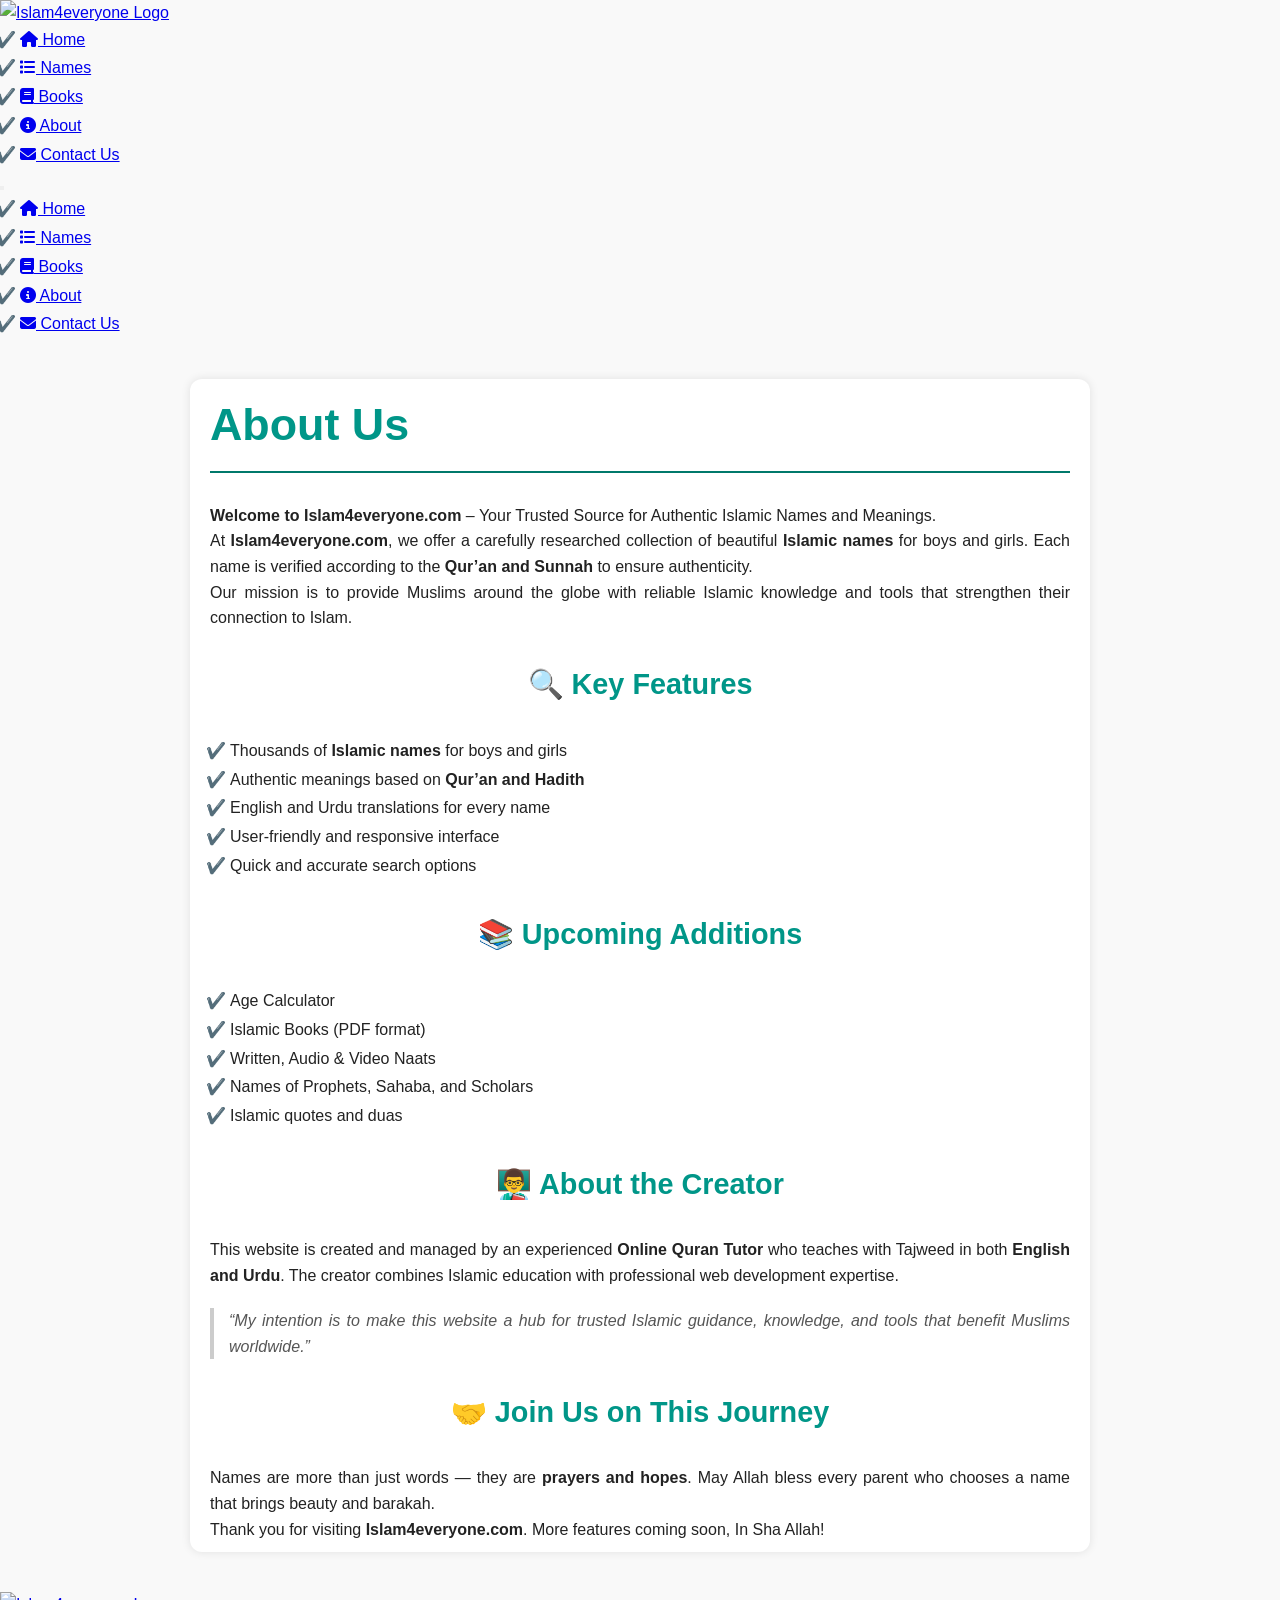
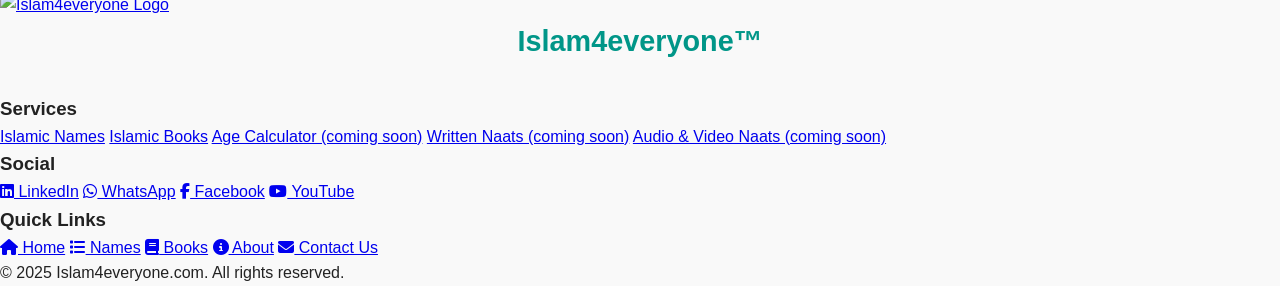
==== htmls/about.html @ d9e1e501 "naats ke reference dal rha hn" ====
<!DOCTYPE html>
<html lang="en">

<head>
  <meta charset="UTF-8" />
  <meta name="viewport" content="width=device-width, initial-scale=1.0" />
  
  <!-- SEO Meta Tags -->
  <meta name="description" content="Islam4everyone.com offers authentic Islamic names with verified meanings from Qur'an and Sunnah. Explore Islamic books, Naats, and learning resources." />
  <meta name="keywords" content="Islamic names, Quranic names, Muslim boy names, Muslim girl names, authentic meanings, Islamic Naats, Islamic Books, Quran tutor" />
  <meta name="author" content="Islam4everyone.com" />

  <!-- Open Graph / Social Meta Tags -->
  <meta property="og:title" content="About Us - Islam4everyone.com" />
  <meta property="og:description" content="Your trusted source for authentic Islamic names and Islamic learning resources." />
  <meta property="og:image" content="../asserts/Website-logo-eng.webp" />
  <meta property="og:url" content="https://muhammadsarfrazqadri.github.io/Islam4everyone/htmls/about.html" />
  <meta property="og:type" content="website" />

  <title>About Us | Islam4everyone.com</title>

  <!-- Stylesheets -->
  <link rel="stylesheet" href="https://cdnjs.cloudflare.com/ajax/libs/font-awesome/6.4.0/css/all.min.css" />
  <link rel="stylesheet" href="../css/style.css">
  <link rel="stylesheet" href="../css/footer.css">
  <link rel="stylesheet" href="../css/navBar.css">

  <style>
    main {
      max-width: 900px;
      margin: 40px auto;
      padding: 10px 20px;
      background-color: #fff;
      border-radius: 12px;
      box-shadow: 0 0 10px rgba(0, 0, 0, 0.1);
      text-align: justify;
    }

    h1,
    h2 {
      color: #009688;
    }

    h1 {
      border-bottom: 2px solid #00796b;
      padding-bottom: 10px;
    }

    ul {
      list-style-type: "✔️ ";
      padding-left: 20px;
      line-height: 1.8;
    }

    section {
      margin-top: 30px;
    }

    blockquote {
      font-style: italic;
      color: #555;
      border-left: 4px solid #ccc;
      padding-left: 15px;
      margin: 20px 0;
    }
  </style>
</head>

<body>

  <!-- HEADER -->
  <header>
    <nav class="navbar" aria-label="Main Navigation">
      <div class="nav-inner-div">
        <a href="../index.html">
          <img class="logo" src="../asserts/Website-logo-eng.webp" alt="Islam4everyone Logo">
        </a>
        <ul class="nav-links" id="navLinksDesktop">
          <li><a href="../index.html"><i class="fas fa-home"></i> Home</a></li>
          <li><a href="../htmls/allnames.html"><i class="fas fa-list"></i> Names</a></li>
          <li><a href="../htmls/books.html"><i class="fas fa-book"></i> Books</a></li>
          <li><a href="../htmls/about.html" class="active"><i class="fas fa-info-circle"></i> About</a></li>
          <li><a href="../htmls/contact.html"><i class="fas fa-envelope"></i> Contact Us</a></li>
        </ul>

        <!-- Mobile Menu -->
        <button class="hamburger" id="navToggle" aria-label="Toggle menu">
          <span class="bar"></span>
          <span class="bar"></span>
          <span class="bar"></span>
        </button>
        <nav class="mobile-nav-dropdown" id="mobileNavDropdown">
          <ul class="nav-links" id="navLinksMobile">
            <li><a href="../index.html"><i class="fas fa-home"></i> Home</a></li>
            <li><a href="../htmls/allnames.html"><i class="fas fa-list"></i> Names</a></li>
            <li><a href="../htmls/books.html"><i class="fas fa-book"></i> Books</a></li>
            <li><a href="../htmls/about.html" class="active"><i class="fas fa-info-circle"></i> About</a></li>
            <li><a href="../htmls/contact.html"><i class="fas fa-envelope"></i> Contact Us</a></li>
          </ul>
        </nav>
      </div>
    </nav>
  </header>

  <!-- MAIN CONTENT -->
  <main>
    <h1>About Us</h1>

    <section>
      <p><strong>Welcome to Islam4everyone.com</strong> – Your Trusted Source for Authentic Islamic Names and Meanings.</p>
      <p>At <strong>Islam4everyone.com</strong>, we offer a carefully researched collection of beautiful <strong>Islamic names</strong> for boys and girls. Each name is verified according to the <strong>Qur’an and Sunnah</strong> to ensure authenticity.</p>
      <p>Our mission is to provide Muslims around the globe with reliable Islamic knowledge and tools that strengthen their connection to Islam.</p>
    </section>

    <section>
      <h2>🔍 Key Features</h2>
      <ul>
        <li>Thousands of <strong>Islamic names</strong> for boys and girls</li>
        <li>Authentic meanings based on <strong>Qur’an and Hadith</strong></li>
        <li>English and Urdu translations for every name</li>
        <li>User-friendly and responsive interface</li>
        <li>Quick and accurate search options</li>
      </ul>
    </section>

    <section>
      <h2>📚 Upcoming Additions</h2>
      <ul>
        <li>Age Calculator</li>
        <li>Islamic Books (PDF format)</li>
        <li>Written, Audio & Video Naats</li>
        <li>Names of Prophets, Sahaba, and Scholars</li>
        <li>Islamic quotes and duas</li>
      </ul>
    </section>

    <section>
      <h2>👨‍🏫 About the Creator</h2>
      <p>This website is created and managed by an experienced <strong>Online Quran Tutor</strong> who teaches with Tajweed in both <strong>English and Urdu</strong>. The creator combines Islamic education with professional web development expertise.</p>
      <blockquote>
        “My intention is to make this website a hub for trusted Islamic guidance, knowledge, and tools that benefit Muslims worldwide.”
      </blockquote>
    </section>

    <section>
      <h2>🤝 Join Us on This Journey</h2>
      <p>Names are more than just words — they are <strong>prayers and hopes</strong>. May Allah bless every parent who chooses a name that brings beauty and barakah.</p>
      <p>Thank you for visiting <strong>Islam4everyone.com</strong>. More features coming soon, In Sha Allah!</p>
    </section>
  </main>

  <!-- FOOTER -->
  <footer id="footer">
    <div class="footer-container">
      <div class="footer-logo">
        <a href="../index.html"><img class="logo" src="../asserts/Website-logo-eng.webp" alt="Islam4everyone Logo"></a>
        <h2>Islam4everyone<span>™</span></h2>
      </div>
      
      <div class="footer-column">
        <h3>Services</h3>
        <div class="footer-links">
          <a href="../htmls/allnames.html">Islamic Names</a>
          <a href="../htmls/books.html">Islamic Books</a>
          <a href="#">Age Calculator (coming soon)</a>
          <a href="#">Written Naats (coming soon)</a>
          <a href="#">Audio & Video Naats (coming soon)</a>
        </div>
      </div>
      
      <div class="footer-column">
        <h3>Social</h3>
        <div class="footer-links">
          <a target="_blank" href="https://www.linkedin.com/in/muhammad-sarfraz-web-developer"><i class="fab fa-linkedin"></i> LinkedIn</a>
          <a target="_blank" href="https://wa.me/+923198370838"><i class="fab fa-whatsapp"></i> WhatsApp</a>
          <a target="_blank" href="https://www.facebook.com/share/18s2dLkLie/"><i class="fab fa-facebook-f"></i> Facebook</a>
          <a target="_blank" href="https://www.youtube.com"><i class="fab fa-youtube"></i> YouTube</a>
        </div>
      </div>
      
      <div class="footer-column">
        <h3>Quick Links</h3>
        <div class="footer-links">
          <a href="../index.html"><i class="fas fa-home"></i> Home</a>
          <a href="../htmls/allnames.html"><i class="fas fa-list"></i> Names</a>
          <a href="../htmls/books.html"><i class="fas fa-book"></i> Books</a>
          <a href="../htmls/about.html"><i class="fas fa-info-circle"></i> About</a>
          <a href="../htmls/contact.html"><i class="fas fa-envelope"></i> Contact Us</a>
        </div>
      </div>
    </div>
    
    <div class="footer-bottom">
      &copy; 2025 Islam4everyone.com. All rights reserved.
    </div>
  </footer>

  <!-- JS Files -->
  <script src="../app.js/index.js"></script>
  <script src="../app.js/hamburger.js"></script>
  <script src="../app.js/footer.js"></script>
</body>
</html>
---- css/style.css ----
/* Master CSS for Islamic Names Website */

/* ================================================ VARIABLES ============================= */
:root {
  --font-family: 'Poppins', 'Segoe UI', sans-serif;
  --font-size: 16px;

  --primary: #009688;
  --primary-light: #26a69a;
  --primary-most-light: #ccf0ee;
  --primary-bg: #f5f7fa;
  --secondary: #4e9f3d;

  --accent: #ffc107;
  --yellow: #ffeb3b;
  --light-yellow: #fcf08a;

  --text: #222;
  --text-color: #222;
  --text-muted: #555;
  --white: #fff;
  --bg-color: #f9f9f9;

  --shadow: 1px 2px 15px var(--primary);
  --card-radius: 10px;
  --radius: 10px;

  --dark-bg: #121212;
  --dark-text: #e0e0e0;
  --dark-primary: #004d40;

  --urdu-bg: #fff8e1;
  --urdu-text: #3e2723;
  --urdu-accent: #b68973;
}

/* ================================================ GLOBAL STYLES ============================= */
* {
  margin: 0;
  padding: 0;
  box-sizing: border-box;
}

body {
  font-family: 'Trebuchet MS', sans-serif;
  background-color: var(--bg-color);
  color: var(--text-color);
  font-size: var(--font-size);
  line-height: 1.6;
  min-height: 90vh;
  display: flex;
  flex-direction: column;
  text-align: justify;
}


/* =================================== MAIN FRONT PAGE ======================================== */

.main-front-page {
  position: relative;
  height: 85vh;
  width: 100%;
  box-shadow: var(--shadow);
  border-radius: 0 0 1rem 1rem;
}

.result-upper-container {
  height: 90vh;
  width: 100%;
  display: flex;
  justify-content: center;
  align-items: center;
  gap: inherit;
  position: relative;
  overflow-y: scroll;
  scroll-behavior: smooth;
  scrollbar-width: none;
}

video {
  position: absolute;
  top: 0;
  left: 0;
  width: 100%;
  height: 100%;
  object-fit: cover;
  z-index: -1;
}

.overlay {
  position: absolute;
  top: 0;
  left: 0;
  width: 100%;
  height: 100%;
  background: rgba(0, 0, 0, 0.5);
  z-index: 0;
}

.content {
  position: relative;
  z-index: 1;
  height: 100%;
  display: flex;
  flex-direction: column;
  justify-content: center;
  align-items: center;
  color: var(--white);
  padding: 12px;
}

.search-box {
  position: relative;
  text-align: center;
  margin-bottom: 1.5rem;
  display: flex;
  justify-content: center;
  align-items: center;
  flex-direction: column;
  width: 100%;
}

.search-box input {
  padding: 12px 20px;
  z-index: 1001;
  font-size: 1.3rem;
  border: 1px solid var(--primary-light);
  border-radius: 30px;
  width: 70%;
  outline: none;
  transition: box-shadow 0.3s;
}

.search-box input:focus {
  border-bottom: 3px solid var(--primary);
  box-shadow: 0 0 15px var(--white);
}


input:focus {
  box-shadow: 0 0 10px #fff;
}

#resultsList {
  position: absolute;
  top: 100%;
  display: block;
  z-index: 1000;
  background: var(--bg-color);
  color: #333;
  list-style: none;
  line-height: 2.5;
  border-radius: 7px 7px 2rem 2rem;
  margin-top: -2rem;
  padding-top: 2rem;
  max-height: 250px;
  overflow-y: auto;
  width: 70%;
  scrollbar-width: none;
}

#resultsList li a {
  display: block;
  border-radius: 0 0 2rem 2rem;
  font-weight: 500;
  text-transform: capitalize;
  width: 100%;
  color: var(--text-color);
  background-color: var(--bg-color);
  padding: 10px 20px;
  cursor: pointer;
  transition: background 0.3s;
  border-bottom: #bfc2c1 1px solid;
}

#resultsList li a:hover {
  background: var(--primary-most-light);
  border-bottom: #bfc2c1 2px solid;

}

h1 {
  font-size: 2.8rem;
  margin-bottom: 15px;
}

h2 {
  text-align: center;
  font-size: 1.8rem;
  margin-bottom: 30px;
}

.typewriter {
  margin-top: 20px;
  font-size: 1.5rem;
  font-weight: 600;
  min-height: 2.4rem;
  color: var(--yellow);
  border-right: 3px solid var(--yellow);
  white-space: nowrap;
}

/* =================================== MAIN FRONT PAGE RESPONSIVE STYLES ======================================== */

@media (max-width: 600px) {
  h1 {
    font-size: 2rem;
    text-align: center;
  }

  h2 {
    font-size: 1rem;
  }

  .typewriter {
    font-size: 1rem;
  }

  .search-box input {
    width: 90%;
    padding: 12px 20px;
  }

  .main-front-page {
    height: 70vh;
  }
}

/* =================================== MAIN FRONT PAGE RESPONSIVE STYLES COMPLETED ============================= */

/* =================================== MAIN FRONT PAGE COMPLETED =============================================== */

/* =================================== MAIN FRONT PAGE SECOND CONTAINER ======================================== */
.second-container-front-page {
  display: flex;
  justify-content: space-evenly;
  align-items: center;
  flex-wrap: wrap;
  padding: 50px 20px;
  background: var(--primary-most-light);
  gap: 20px;
  /* Add gap for spacing between items */
}

.left,
.right {
  flex: 1;
  text-align: center;
}

.left img {
  max-width: 70%;
  border-radius: 15px;
  box-shadow: 0 4px 20px var(--primary-most-light);
}

.right {
  min-width: 300px;
  padding: 20px;
  color: var(--primary-light);
}

.left img {
  width: 70%;
  border-radius: 10px;
  box-shadow: var(--shadow);
}

.right h2 {
  text-decoration: underline;
  color: var(--primary);
  margin-bottom: 20px;
}

.right p {
  font-size: 1.1rem;
  margin-bottom: 20px;
  color: var(--primary-light);
  text-align: justify;
}

.right ul {
  list-style: none;
  padding: 0;
  margin-bottom: 30px;
  text-align: justify;
}

.right li {
  margin-bottom: 15px;
  font-size: 1rem;
}

.right a {
  text-decoration: none;
}

.right a span {
  transition: all 0.3s ease-in-out;
}

#button-en a:hover span {
  padding-left: 40px;
}

#button-ur:hover span {
  padding-right: 40px;
}

.right .button {
  display: inline-block;
  width: 80%;
  text-align: center;
  align-content: center;
  padding: 12px 25px;
  background: var(--primary-light);
  color: var(--white);
  border-radius: 30px;
  font-weight: 500;
  text-decoration: none;
  font-size: 1.1rem;
  transition: 0.3s;
  overflow: hidden;
}

.right .button:hover {
  background: var(--primary);
}

/* =================================== MAIN FRONT PAGE SECOND CONTAINER RESPONSIVE STYLES ======================== */
@media (max-width: 850px) {
  .second-container-front-page {
    flex-direction: column;
    align-items: center;
    padding: 30px 10px;
  }

  .left img {
    width: 90%;
    max-width: 400px;
  }

  .name-card {
    width: 10.5em;
  }
}

@media (max-width: 768px) {



  .right {
    width: 90%;
    text-align: center;
  }

  .right h2 {
    font-size: 1.5rem;
  }

  .right p,
  .right li {
    font-size: 1rem;
  }

  .right .button {
    padding: 10px 20px;
    font-size: 1rem;
  }
}


/* ====================================== MAIN VIEW SECOND CONTAINER COMPLETED ================================ */

/* ===== NAMES SLIDER SECTION ===== */

.names-slider-wrapper {
  position: relative;
  display: flex;
  align-items: center;
  justify-content: center;
  gap: 10px;
  padding: 2rem;
  overflow: hidden;
}

.names-section {
  display: flex;
  overflow-x: auto;
  scroll-behavior: smooth;
  padding: 1em;
  scrollbar-width: none;
}

.names-section::-webkit-scrollbar {
  display: none;
}

.name-card {
  flex: 0 0 auto;
  width: 17em;
  background: var(--white);
  padding: 2rem 10px;
  border-radius: var(--card-radius);
  text-align: center;
  box-shadow: 1px 1px 8px var(--white);
  transition: all 0.3s;
  cursor: pointer;
  position: relative;
}

.ur_content {
  font-family: 'Jameel Noori Nastaleeq', sans-serif;
}


.name-card::after {
  content: '';
  position: absolute;
  inset: -3px;
  background: conic-gradient(from var(--angle), white, white, #ee386b, #ff0000, #11ebff, white, white, #a0e00a, #f1ff2a, rgb(41, 219, 210));
  z-index: -2;
  border-radius: var(--card-radius);
}

.name-card::after {
  animation: animate-border 3.5s linear infinite;
}

.name-card:hover {
  box-shadow: var(--shadow);
}

.name-card h2 {
  text-align: center;
  font-size: 1.5rem;
  width: 100%;
  color: var(--primary);
  margin-bottom: 0.5rem;
  text-transform: capitalize;
  font-weight: 600;
}


.name-card .meaning {
  font-size: 0.95rem;
  margin: 0.5rem 0 1rem;
  color: var(--text-muted);
}

.ur_content .meaning {
  font-size: 1.3rem;
}

.details-btn {
  background: var(--primary-light);
  color: var(--white);
  padding: 8px 20px;
  border-radius: 5px;
  text-decoration: none;
  border: none;
  cursor: pointer;
  font-weight: 500;
  transition: 0.3s;
}

.details-btn:hover {
  background: var(--primary);
  box-shadow: 0 2px 10px rgba(0, 0, 0, 0.1);
}

.arrow-btn {
  background: var(--primary-most-light);
  color: #fff;
  border: none;
  line-height: 1px;
  height: 3em;
  padding: 10px 12px;
  border-radius: 50%;
  cursor: pointer;
  font-size: 1.2rem;
  transition: background 0.3s ease;
  z-index: 2;
}

.arrow-btn:hover {
  background: var(--primary);

}

.more-names-container {
  font-size: 1.2rem;
  padding: 2.5rem;
  text-align: center;
}

/* ================================= NAMES SECTION COMPLETED ======================================== */

@property --angle {
  syntax: "<angle>";
  initial-value: 0deg;
  inherits: false;
}

@keyframes animate-border {
  from {
    --angle: 53deg;
  }

  to {
    --angle: 413deg;
  }
}

@media (max-width: 850px) {
  .name-card {
    width: 90%;
  }

  .details-btn {
    padding: 3px 12px;
    font-weight: 300;
    transition: 0.3s;
  }

  .name-card h2 {
    font-size: 1.2rem;
    width: max-content;
  }
}




/* ============================== Urdu Styles ====================================================== */
.typewriter-ur {
  margin-top: 20px;
  font-size: 1.5rem;
  font-weight: 600;
  height: 30px;
  color: var(--yellow);
  border-left: 3px solid var(--yellow);
  white-space: nowrap;
}




/* ======================= ALL NAMES PAGE STYLING ========================== */

.all-names-section {
  max-width: 1100px;
  margin: 0 auto;
  padding: 2rem 0;
  background: var(--white);
  border-radius: 12px;
  box-shadow: 0 0 12px rgba(0, 0, 0, 0.05);
}

.all-names-section h1 {
  text-align: center;
  color: var(--primary);
  margin-bottom: 1.5rem;
  font-size: 2rem;
}

/* Alphabet Buttons */
.alphabets {
  text-align: center;
  margin-bottom: 2rem;
  flex-wrap: wrap;
  width: 82%;
  gap: 8px;
}

.alphabets button,
.filter-btn {
  margin: 4px;
  padding: 8px 14px;
  font-size: 1rem;
  min-width: 3.5rem;
  border: 3px double var(--primary-light);
  border-radius: 5px;
  color: var(--primary);
  cursor: pointer;
  transition: all 0.3s;
}

.alphabets button:hover,
.filter-btn:hover {
  background: var(--primary);
  color: var(--white);
}

/* Name Cards */
.names-section {
  grid-template-columns: repeat(auto-fit, minmax(230px, 1fr));
  gap: 1.5rem;
}

#resultsContainer {
  position: absolute;
  top: 10px;
  width: 95%;
  display: flex;
  flex-direction: column;
  justify-content: center;
  align-items: center;
  gap: inherit;
}

#allNamesMain .name-card {
  display: flex;
  justify-content: space-between;
  flex-wrap: wrap;
  align-items: center;
  width: 100%;
  background: var(--white);
  padding: 1rem;
  border-radius: 10px;
  text-align: center;
  text-transform: capitalize;
  align-content: center;
  box-shadow: 0px 0px 12px rgba(114, 113, 113);
  transition: 0.3s;
}

.name-card .details-btn {
  background: var(--primary-light);
  color: white;
  padding: 8px 14px;
  border-radius: 5px;
  text-decoration: none;
  display: inline-block;
  font-size: 0.95rem;
  transition: background 0.3s;
}

.name-card .details-btn:hover {
  background: var(--primary);
}


/* ================================= ALL NAMES PAGE STYLES ======================================== */

.all-names-section {
  display: flex;
  flex-direction: column;
  align-items: center;
  justify-content: center;
  margin: 1.2rem;
  gap: 20px;
  width: 100%;
  background: rgb(238, 236, 236);
  box-shadow: inset 0 0 10px rgba(0, 0, 0, 0.877);
}

.search-filter-container {
  width: 80%;
  text-align: center;
}

.search-filter-container input {
  width: 90%;
  padding: 12px;
  font-size: 18px;
  border-radius: 8px;
}

.alphabet-filter {
  text-align: center;
  line-height: 4;
  width: 75%;
}

.alphabet-filter .filter-btn {
  margin: 5px;
  padding: 10px 15px;
  border: 1px solid #4caf50;
  border-radius: 6px;
  cursor: pointer;
  font-weight: bold;
  transition: background 0.3s;
}

.alphabet-filter .filter-btn:hover {
  background-color: #4caf50;
  color: #fff;
}

.all-names-list {
  width: 80%;
  min-height: 55vh;
}

#namesContainer ul {
  display: flex;
  flex-wrap: wrap;
  justify-content: center;
  gap: 20px;
  align-items: center;
}

#namesContainer li {
  list-style: none;
  width: 230px;
  box-shadow: var(--shadow);
  transition: transform 0.3s, box-shadow 0.3s;
}

#allNamesSection {
  display: flex;
  flex-wrap: wrap;
  justify-content: center;
  align-items: center;
}

#allNamesMain {
  display: flex;
  justify-content: center;
  align-items: center;
  width: 100%;
  max-width: 1200px;
  margin: 0 auto;
}

#allNamesSection {
  gap: 9px;
}

#allNamesSection .name-card {
  display: flex;
  justify-content: space-around;
  flex-wrap: wrap;
  align-items: center;
  width: 100%;
  background: var(--white);
  border-radius: var(--card-radius);
}

#allNamesSection .name-card:hover {
  box-shadow: var(--shadow);
}

/*  Contact Page Section */

.contact-section {
  max-width: 800px;
  margin: 50px auto;
  background-color: var(--white);
  padding: 30px;
  border-radius: 8px;
  box-shadow: 0 0 10px rgba(0, 0, 0, 0.1);
}

.contact-title {
  border-bottom: 2px solid var(--primary);
}

.contact-section h1,
.contact-section h2 {
  color: var(--primary);
}

.contact-info p {
  margin: 10px 0;
}

.contact-info a {
  color: blue;
  text-decoration: none;
}

.contact-info a:hover {
  text-decoration: underline;
}

.contact-form {
  margin-top: 20px;
}

.contact-form label {
  display: block;
  margin-bottom: 5px;
  font-weight: bold;
}

.contact-form input,
.contact-form textarea {
  width: 100%;
  padding: 10px;
  margin-bottom: 15px;
  border: 1px solid #ccc;
  border-radius: 4px;
  font-family: inherit;
}

.contact-form button {
  background-color: var(--primary-light);
  color: white;
  padding: 10px 25px;
  border: none;
  font-weight: 400;
  border-radius: 4px;
  cursor: pointer;
  font-size: 16px;
}

.contact-form button:hover {
  background-color: var(--primary);
}

/*  Loder */

.loader {
  width: 40px;
  aspect-ratio: 1;
  color: #f03355;
  position: relative;
  background: radial-gradient(10px,currentColor 94%,#0000);
}
.loader:before {
  content: '';
  position: absolute;
  inset: 0;
  border-radius: 50%;
  background:
    radial-gradient(9px at bottom right,#0000 94%,currentColor) top    left,
    radial-gradient(9px at bottom left ,#0000 94%,currentColor) top    right,
    radial-gradient(9px at top    right,#0000 94%,currentColor) bottom left,
    radial-gradient(9px at top    left ,#0000 94%,currentColor) bottom right;
  background-size: 20px 20px;
  background-repeat: no-repeat;
  animation: l18 1.5s infinite cubic-bezier(0.3,1,0,1);
}
@keyframes l18 {
   33%  {inset:-10px;transform: rotate(0deg)}
   66%  {inset:-10px;transform: rotate(90deg)}
   100% {inset:0    ;transform: rotate(90deg)}
}
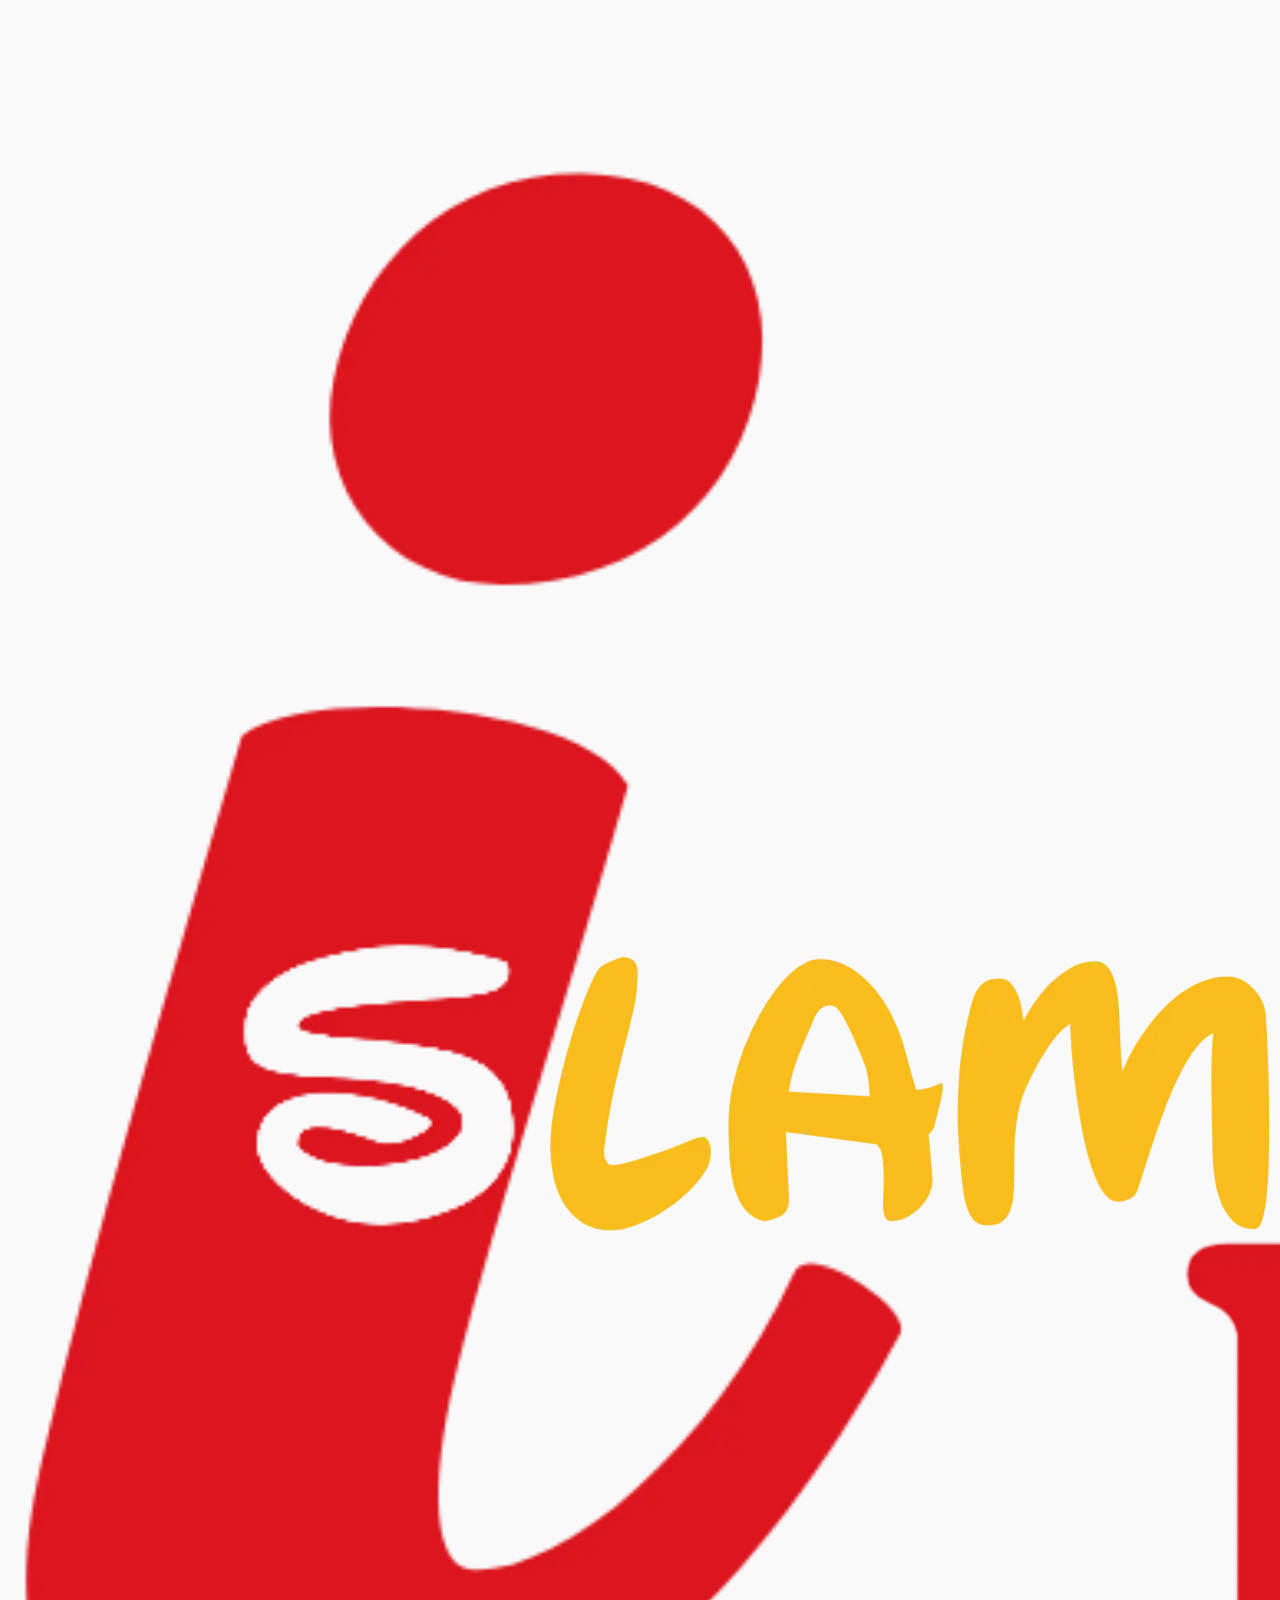
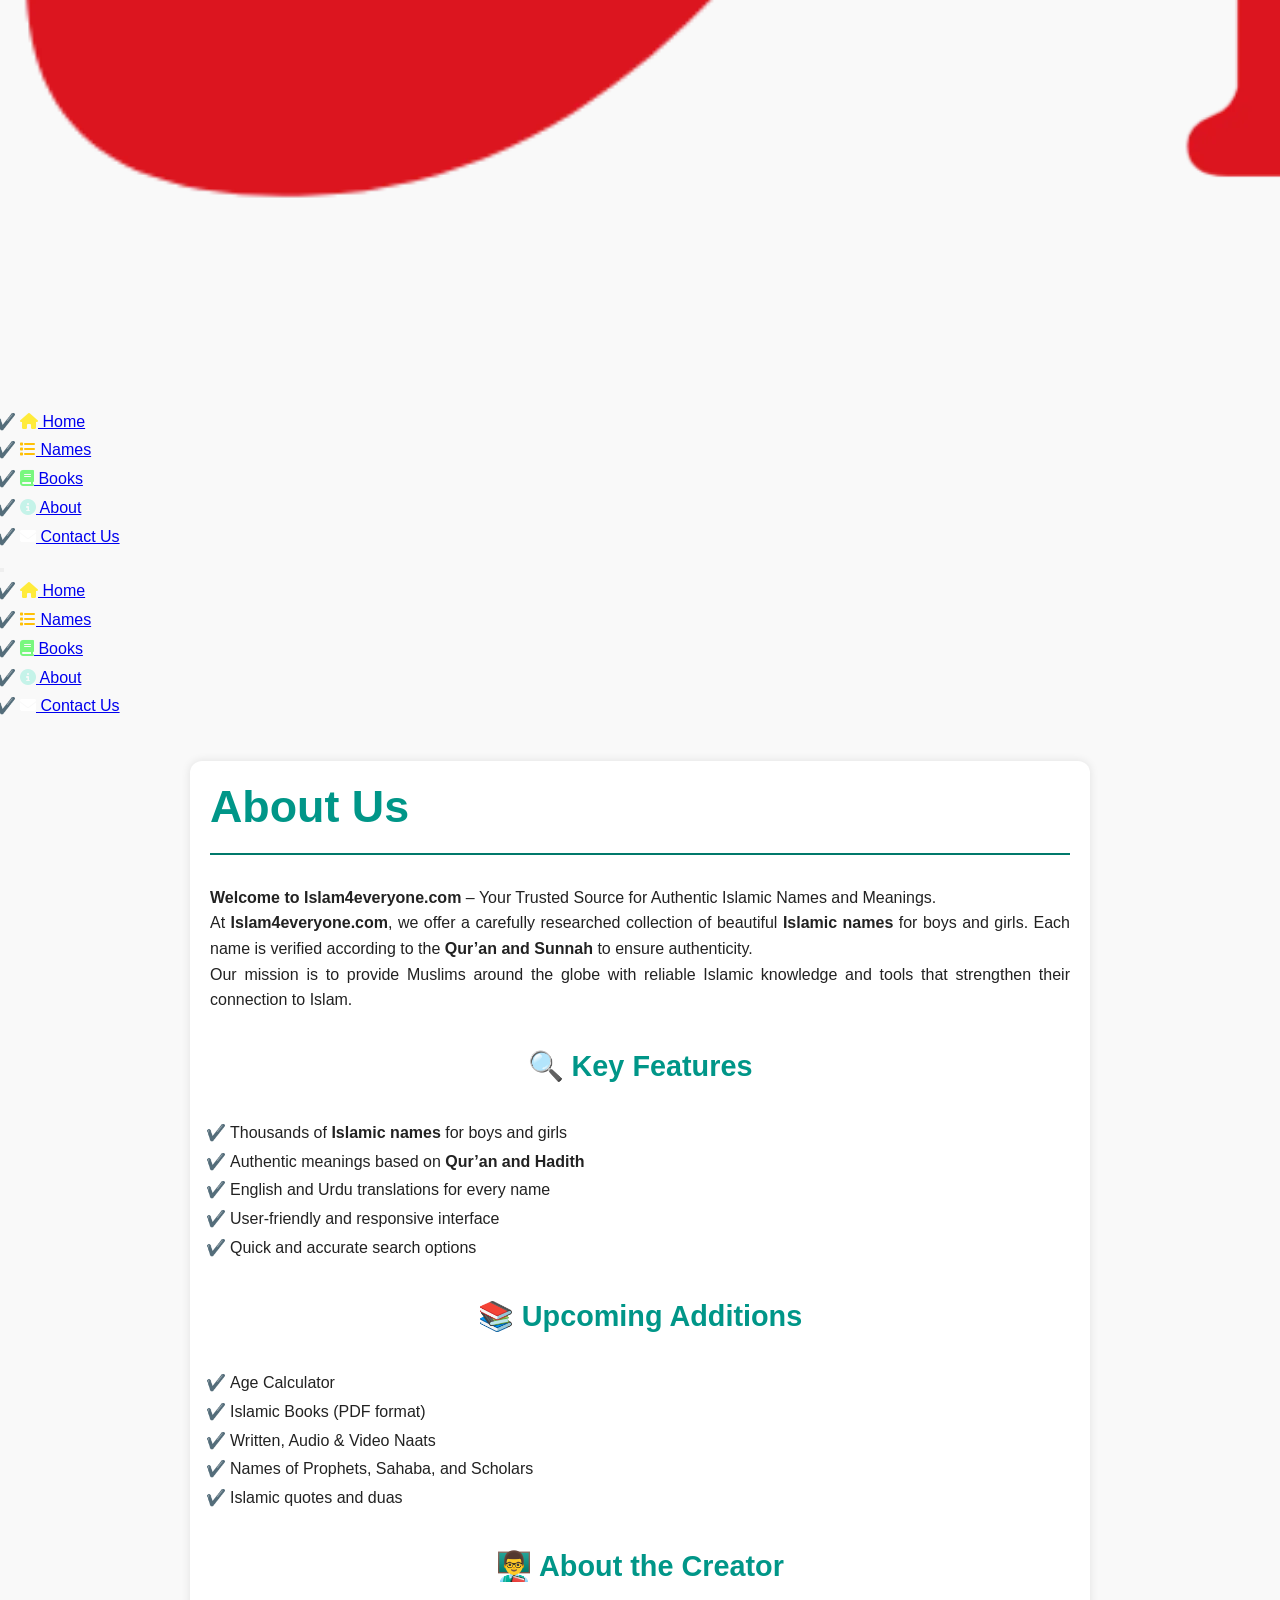
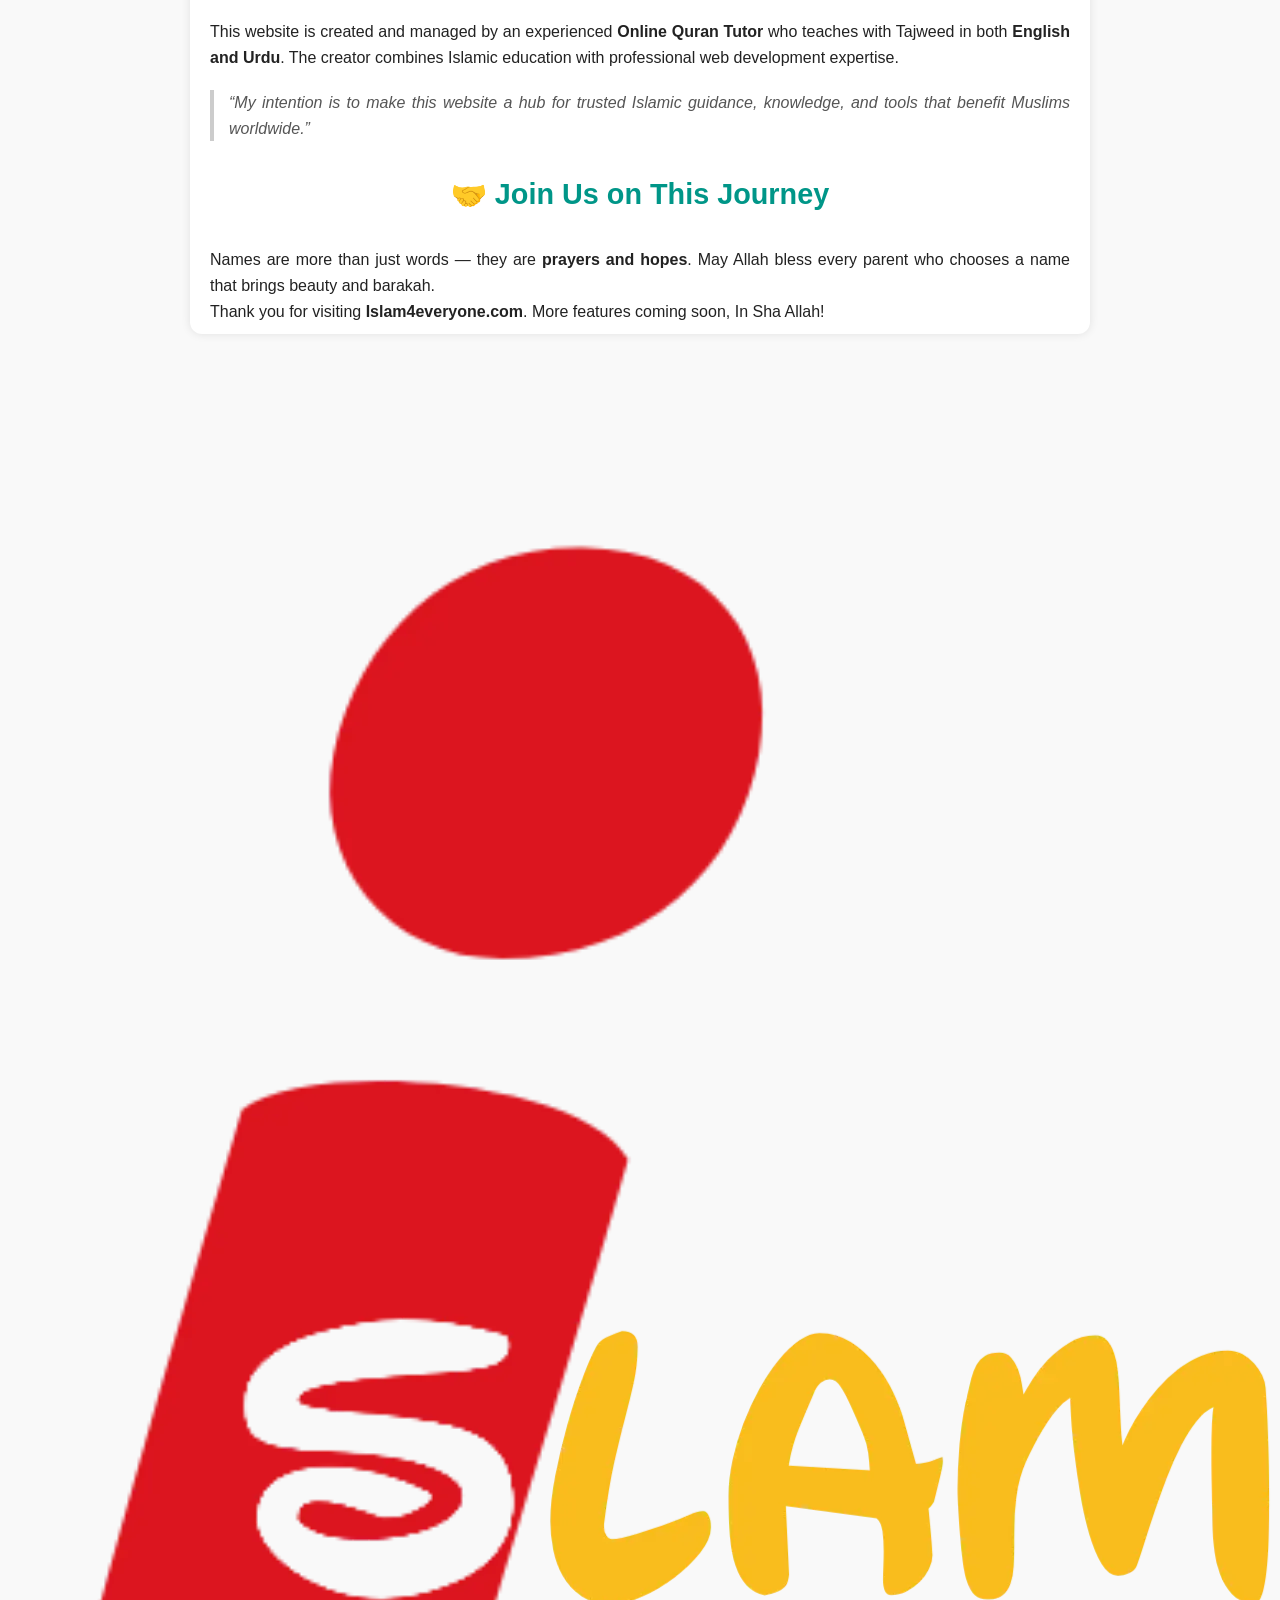
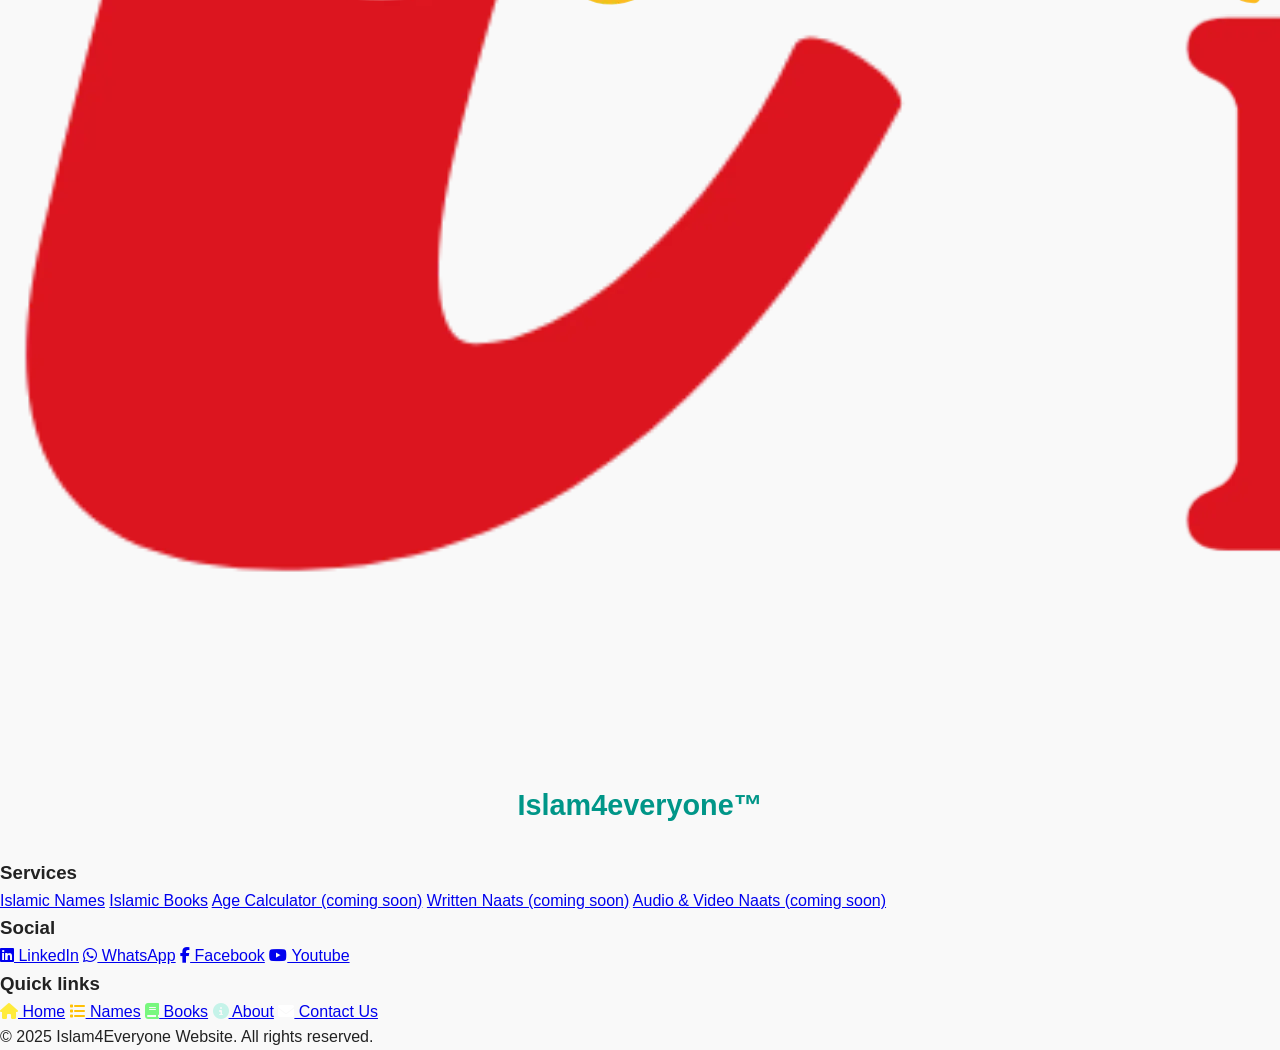
==== commit 3a60c5b3: "ok" ====
--- a/htmls/about.html
+++ b/htmls/about.html
@@ -73,14 +73,14 @@
     <nav class="navbar" aria-label="Main Navigation">
       <div class="nav-inner-div">
         <a href="../index.html">
-          <img class="logo" src="../asserts/Website-logo-eng.webp" alt="Islam4everyone Logo">
+          <img class="logo" src="../images/Website-logo-eng.webp" alt="Islam4everyone Logo">
         </a>
         <ul class="nav-links" id="navLinksDesktop">
-          <li><a href="../index.html"><i class="fas fa-home"></i> Home</a></li>
-          <li><a href="../htmls/allnames.html"><i class="fas fa-list"></i> Names</a></li>
-          <li><a href="../htmls/books.html"><i class="fas fa-book"></i> Books</a></li>
-          <li><a href="../htmls/about.html" class="active"><i class="fas fa-info-circle"></i> About</a></li>
-          <li><a href="../htmls/contact.html"><i class="fas fa-envelope"></i> Contact Us</a></li>
+          <li><a href="../index.html"><i class="fas fa-home" style="color:#ffeb3b;"></i> Home</a></li>
+          <li><a href="../htmls/allnames.html"><i class="fas fa-list" style="color:#ffc107;"></i> Names</a></li>
+          <li><a href="../htmls/books.html"><i class="fas fa-book" style="color:#78f77e;"></i> Books</a></li>
+          <li><a href="../htmls/about.html"><i class="fas fa-info-circle" style="color:#c5f3e9;"></i> About</a></li>
+          <li><a href="../htmls/contact.html"><i class="fas fa-envelope" style="color:#ffffff;"></i> Contact Us</a></li>
         </ul>
 
         <!-- Mobile Menu -->
@@ -91,11 +91,11 @@
         </button>
         <nav class="mobile-nav-dropdown" id="mobileNavDropdown">
           <ul class="nav-links" id="navLinksMobile">
-            <li><a href="../index.html"><i class="fas fa-home"></i> Home</a></li>
-            <li><a href="../htmls/allnames.html"><i class="fas fa-list"></i> Names</a></li>
-            <li><a href="../htmls/books.html"><i class="fas fa-book"></i> Books</a></li>
-            <li><a href="../htmls/about.html" class="active"><i class="fas fa-info-circle"></i> About</a></li>
-            <li><a href="../htmls/contact.html"><i class="fas fa-envelope"></i> Contact Us</a></li>
+          <li><a href="../index.html"><i class="fas fa-home" style="color:#ffeb3b;"></i> Home</a></li>
+          <li><a href="../htmls/allnames.html"><i class="fas fa-list" style="color:#ffc107;"></i> Names</a></li>
+          <li><a href="../htmls/books.html"><i class="fas fa-book" style="color:#78f77e;"></i> Books</a></li>
+          <li><a href="../htmls/about.html"><i class="fas fa-info-circle" style="color:#c5f3e9;"></i> About</a></li>
+          <li><a href="../htmls/contact.html"><i class="fas fa-envelope" style="color:#ffffff;"></i> Contact Us</a></li>
           </ul>
         </nav>
       </div>
@@ -153,7 +153,7 @@
   <footer id="footer">
     <div class="footer-container">
       <div class="footer-logo">
-        <a href="../index.html"><img class="logo" src="../asserts/Website-logo-eng.webp" alt="Islam4everyone Logo"></a>
+        <a href="../index.html"><img class="logo" src="../images/Website-logo-eng.webp" alt="Islam4Everyone Website Logo" loading="lazy"></a>
         <h2>Islam4everyone<span>™</span></h2>
       </div>
       
@@ -171,27 +171,26 @@
       <div class="footer-column">
         <h3>Social</h3>
         <div class="footer-links">
-          <a target="_blank" href="https://www.linkedin.com/in/muhammad-sarfraz-web-developer"><i class="fab fa-linkedin"></i> LinkedIn</a>
-          <a target="_blank" href="https://wa.me/+923198370838"><i class="fab fa-whatsapp"></i> WhatsApp</a>
-          <a target="_blank" href="https://www.facebook.com/share/18s2dLkLie/"><i class="fab fa-facebook-f"></i> Facebook</a>
-          <a target="_blank" href="https://www.youtube.com"><i class="fab fa-youtube"></i> YouTube</a>
+          <a target="_blank" href="https://www.linkedin.com/in/muhammad-sarfraz-web-developer" rel="noopener"><i class="fab fa-linkedin"></i> LinkedIn</a>
+          <a target="_blank" href="https://wa.me/+3198370838" rel="noopener"><i class="fab fa-whatsapp"></i> WhatsApp</a>
+          <a target="_blank" href="https://www.facebook.com/share/18s2dLkLie/" rel="noopener"><i class="fab fa-facebook-f"></i> Facebook</a>
+          <a target="_blank" href="https://www.youtube.com" rel="noopener"><i class="fab fa-youtube"></i> Youtube</a>
         </div>
       </div>
       
       <div class="footer-column">
-        <h3>Quick Links</h3>
+        <h3>Quick links</h3>
         <div class="footer-links">
-          <a href="../index.html"><i class="fas fa-home"></i> Home</a>
-          <a href="../htmls/allnames.html"><i class="fas fa-list"></i> Names</a>
-          <a href="../htmls/books.html"><i class="fas fa-book"></i> Books</a>
-          <a href="../htmls/about.html"><i class="fas fa-info-circle"></i> About</a>
-          <a href="../htmls/contact.html"><i class="fas fa-envelope"></i> Contact Us</a>
+          <a href="../index.html"><i class="fas fa-home" style="color:#ffeb3b;"></i> Home</a>
+          <a href="../htmls/allnames.html"><i class="fas fa-list" style="color:#ffc107;"></i> Names</a>
+          <a href="../htmls/books.html"><i class="fas fa-book" style="color:#78f77e;"></i> Books</a>
+          <a href="../htmls/about.html"><i class="fas fa-info-circle" style="color:#c5f3e9;"></i> About</a>
+          <a href="../htmls/contact.html"><i class="fas fa-envelope" style="color:#ffffff;"></i> Contact Us</a>
         </div>
       </div>
     </div>
-    
     <div class="footer-bottom">
-      &copy; 2025 Islam4everyone.com. All rights reserved.
+      &copy; 2025 Islam4Everyone Website. All rights reserved.
     </div>
   </footer>
 
